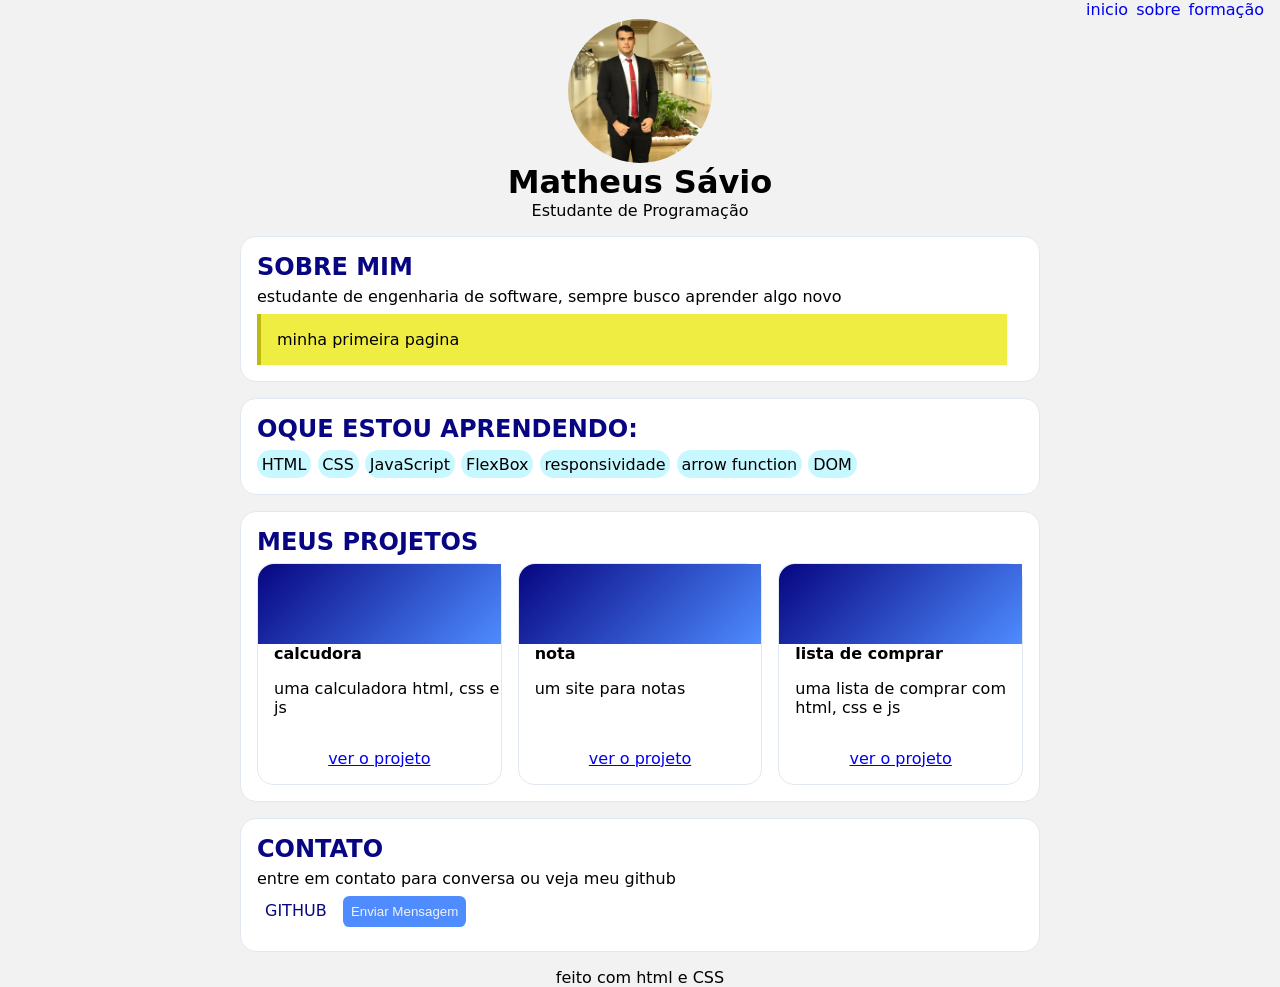
==== index.html @ 3e1f674c "portifolio page" ====
<!doctype html>
<html lang="pt-br">
  <head>
    <meta charset="UTF-8" />
    <title>aula 1 - primeiro html e CSS</title>
    <link rel="stylesheet" href="style.css" />
  </head>
  <body>
    <ul class="menu">
      <li><a href="#">inicio</a></li>
      <li><a href="sobre.html">sobre</a></li>
      <li><a href="#">formação</a></li>
    </ul>
    <header class="cabecario">
      <img src="./img/foto_de_perfil.jpg" alt="" />

      <h1>Matheus Sávio</h1>
      <p>Estudante de Programação</p>
    </header>
    <main>
      <section class="about">
        <h2>sobre mim</h2>
        <p>
          estudante de engenharia de software, sempre busco aprender algo novo
        </p>
        <p class="destaque">minha primeira pagina</p>
      </section>
      <section class="skills">
        <h2>oque estou aprendendo:</h2>
        <ul class="list-skills"></ul>
      </section>
      <section>
        <h2>meus projetos</h2>
        <div class="projeto">
          <article>
            <div class="projeto-img"></div>
            <h3>calcudora</h3>

            <p>uma calculadora html, css e js</p>
            <a href="#">ver o projeto</a>
          </article>
          <article>
            <div class="projeto-img"></div>
            <h3>nota</h3>

            <p>um site para notas</p>
            <a href="#">ver o projeto</a>
          </article>
          <article>
            <div class="projeto-img"></div>
            <h3>lista de comprar</h3>
            <p>uma lista de comprar com html, css e js</p>
            <a href="#">ver o projeto</a>
          </article>
        </div>
      </section>
      <section class="contato">
        <h2>contato</h2>
        <p>entre em contato para conversa ou veja meu github</p>
        <a href="https://github.com/saviom2025" target="_blank">github</a>
        <button class="msg-button">enviar mensagem</button>
        <form class="formulario oculto">
          <label for="nome">nome</label>
          <input type="text" class="inputName" />
          <label for="email">email</label>
          <input type="email" class="inputName" />
          <label for="messegem">mensagem</label>
          <textarea name="mensagem" id="messegem" class="inputMsg"></textarea>
          <div>
            <input type="submit" class="submit-button" />
          </div>
        </form>
        <p class="feedback"></p>
        <!-- fim do form -->
      </section>
    </main>
    <footer>
      <p>feito com html e CSS</p>
    </footer>
    <script src="./scritp/script.js"></script>
  </body>
</html>
---- style.css ----
* {
  padding: 0;
  margin: 0;
  box-sizing: border-box;
}
:root {
  --cor-de-letra: #070581;
  --cor-de-fundo-button: #4e8cff;
  --espacamento-letra: 0.5rem;
  --border-section: #e2e8f0;
}
body {
  background-color: #f2f2f2;
  font-family:
    system-ui,
    -apple-system,
    BlinkMacSystemFont,
    "Segoe UI",
    Roboto,
    Oxygen,
    Ubuntu,
    Cantarell,
    "Open Sans",
    "Helvetica Neue",
    sans-serif;
}
img {
  height: 9rem;
  border-radius: 50%;
}
.cabecario {
  display: flex;
  /* mudar a maneira que o flex e exibido */
  flex-direction: column;
  /* colocar os item no centro */
  align-items: center;
  margin: 0 auto;
}
/* .context {
  display: flex;
  flex-wrap: wrap;
  flex-direction: column;
  align-items: center;
} */
section {
  background-color: #fff;
  width: 50rem;
  padding: 1rem;
  margin: 1rem auto;
  border: 0.1rem solid var(--border-section);
  border-radius: 1rem;
}

.destaque {
  background-color: hsl(59, 85%, 60%);
  padding: 1rem;
  margin: 0.5rem 1rem 0 0;
  border-left: solid 0.3rem hsl(59, 85%, 40%);
}

section h2 {
  color: var(--cor-de-letra);
  text-transform: uppercase;
  margin-bottom: 0.4rem;
}
.skills li {
  padding: 0.3rem;
  background-color: #c7f8ff;
  border-radius: 1rem;
}
.skills ul {
  display: flex;
  gap: 0.4rem;
  list-style-type: none;
  /* responsavel por quebra a linha quando não existema mais espaço */
  flex-wrap: wrap;
}
.contato p {
  /* espaço não fica colado com botão */
  margin: 0 0 0.5rem 0;
}
.contato a {
  text-decoration: none;
  text-transform: uppercase;
  color: var(--cor-de-letra);
  margin: 0 0.2rem 0 0;
  padding: var(--espacamento-letra);
}
.msg-button,
.submit-button {
  text-transform: capitalize;
  padding: var(--espacamento-letra);
  color: var(--cor-de-letra);
  background-color: var(--cor-de-fundo-button);
  border: none;
  border-radius: 0.4rem;
  color: #f2f2f2;
}

.projeto {
  display: flex;
  gap: 1rem;
  flex-wrap: wrap;
  justify-content: center;
  background: #fff;
  overflow: hidden;
}
.projeto article {
  /* calcular a area do elemento para deixa propocional */
  flex: 1;
  display: flex;
  border: 0.1rem solid var(--border-section);
  border-radius: 1rem;
  /* mudar o comportamento do flex */
  flex-direction: column;
}
.projeto div {
  height: 5rem;
  background: linear-gradient(135deg, #070581, #4e8cff);
  border-radius: 1rem 0 0 0;
}
.projeto article h3 {
  /* tamanho do texto */
  font-size: 1rem;
  margin: 0 0 0 1rem;
}
.projeto article p {
  /* ajuste de altura */
  flex-grow: 1;
  margin: 1rem 0 2rem 1rem;
}
.projeto a {
  margin: 0 0 1rem 0;
  text-align: center;
}
footer {
  text-align: center;
}
.formulario {
  display: flex;
  flex-direction: column;
  height: 20rem;
}
.oculto {
  display: none;
}
.submit-button {
  margin-top: 1rem;
}
.feedback-sucesso {
  padding: 1rem;
  margin: 0.3rem;
  text-align: center;
  background-color: rgba(76, 252, 76, 0.2);
}
.feedback-fechar {
  padding: 0.2rem;
  margin: 0.3rem;
  width: 1.2rem;
}
.name {
  text-transform: capitalize;
}
/* menu */
.menu {
  display: flex;
  list-style: none;
  gap: 0.5rem;
  justify-content: right;
  margin: 0 1rem 0 0;
}
.menu a {
  text-decoration: none;
}
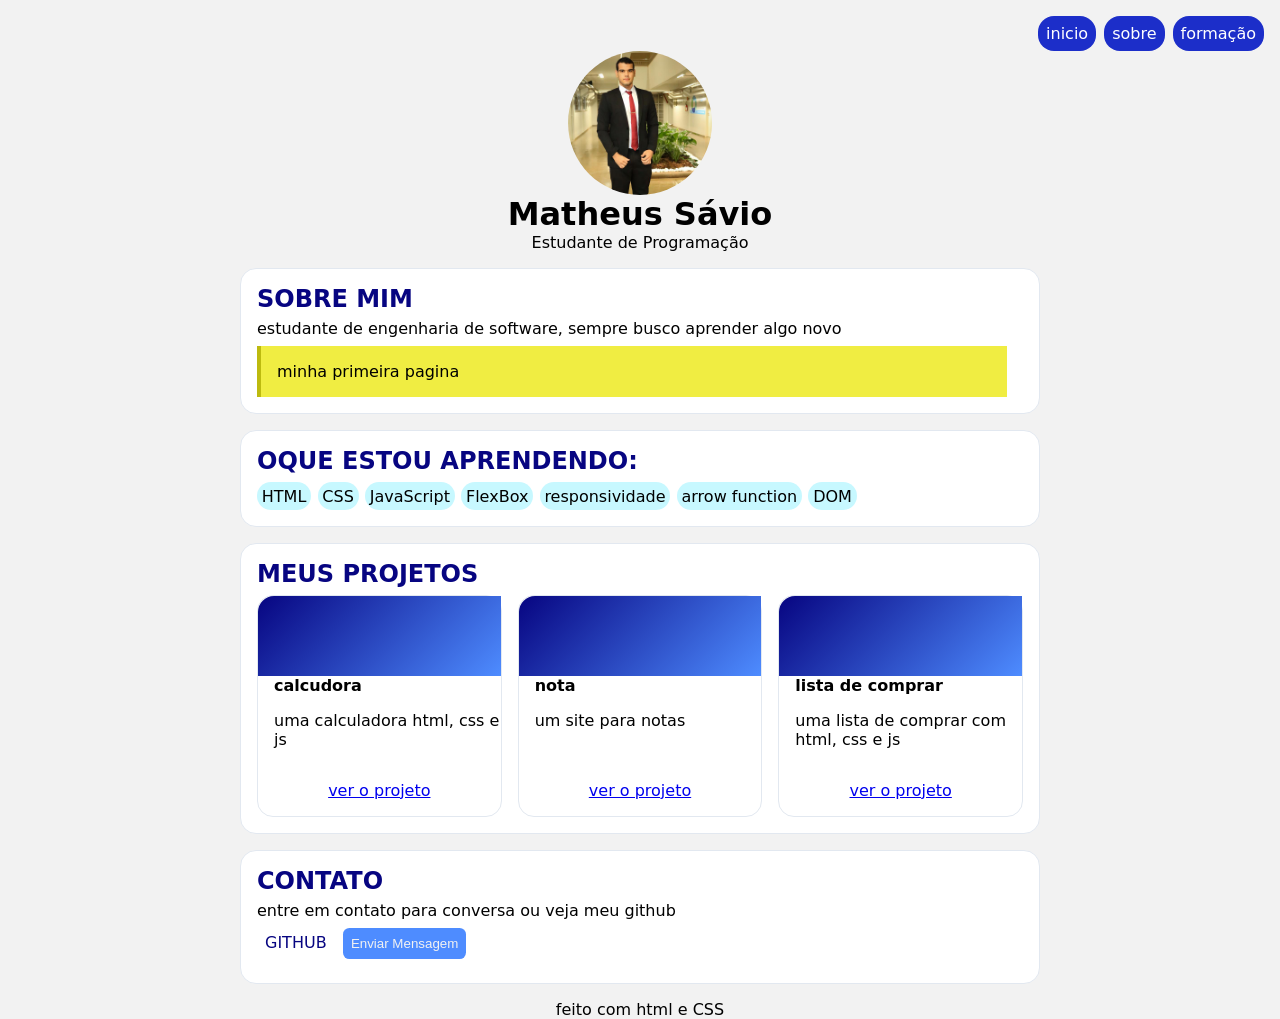
==== commit fbfc5508: "portifolio: formation is windons" ====
--- a/index.html
+++ b/index.html
@@ -2,14 +2,14 @@
 <html lang="pt-br">
   <head>
     <meta charset="UTF-8" />
-    <title>aula 1 - primeiro html e CSS</title>
+    <title>portifolio</title>
     <link rel="stylesheet" href="style.css" />
   </head>
   <body>
     <ul class="menu">
-      <li><a href="#">inicio</a></li>
-      <li><a href="sobre.html">sobre</a></li>
-      <li><a href="#">formação</a></li>
+      <li><a href="./index.html">inicio</a></li>
+      <li><a href="./sobre.html">sobre</a></li>
+      <li><a href="./formação.html">formação</a></li>
     </ul>
     <header class="cabecario">
       <img src="./img/foto_de_perfil.jpg" alt="" />
@@ -77,6 +77,7 @@
     <footer>
       <p>feito com html e CSS</p>
     </footer>
-    <script src="./scritp/script.js"></script>
+    <script src="./scritp/formulario.js"></script>
+    <script src="./scritp/skills.js"></script>
   </body>
 </html>
--- a/style.css
+++ b/style.css
@@ -162,6 +162,12 @@
   text-transform: capitalize;
 }
 /* menu */
+.menu li {
+  background-color: #1c2ec9;
+  padding: 0.5rem;
+  margin-top: 1rem;
+  border-radius: 1rem;
+}
 .menu {
   display: flex;
   list-style: none;
@@ -171,4 +177,5 @@
 }
 .menu a {
   text-decoration: none;
+  color: #fff;
 }
